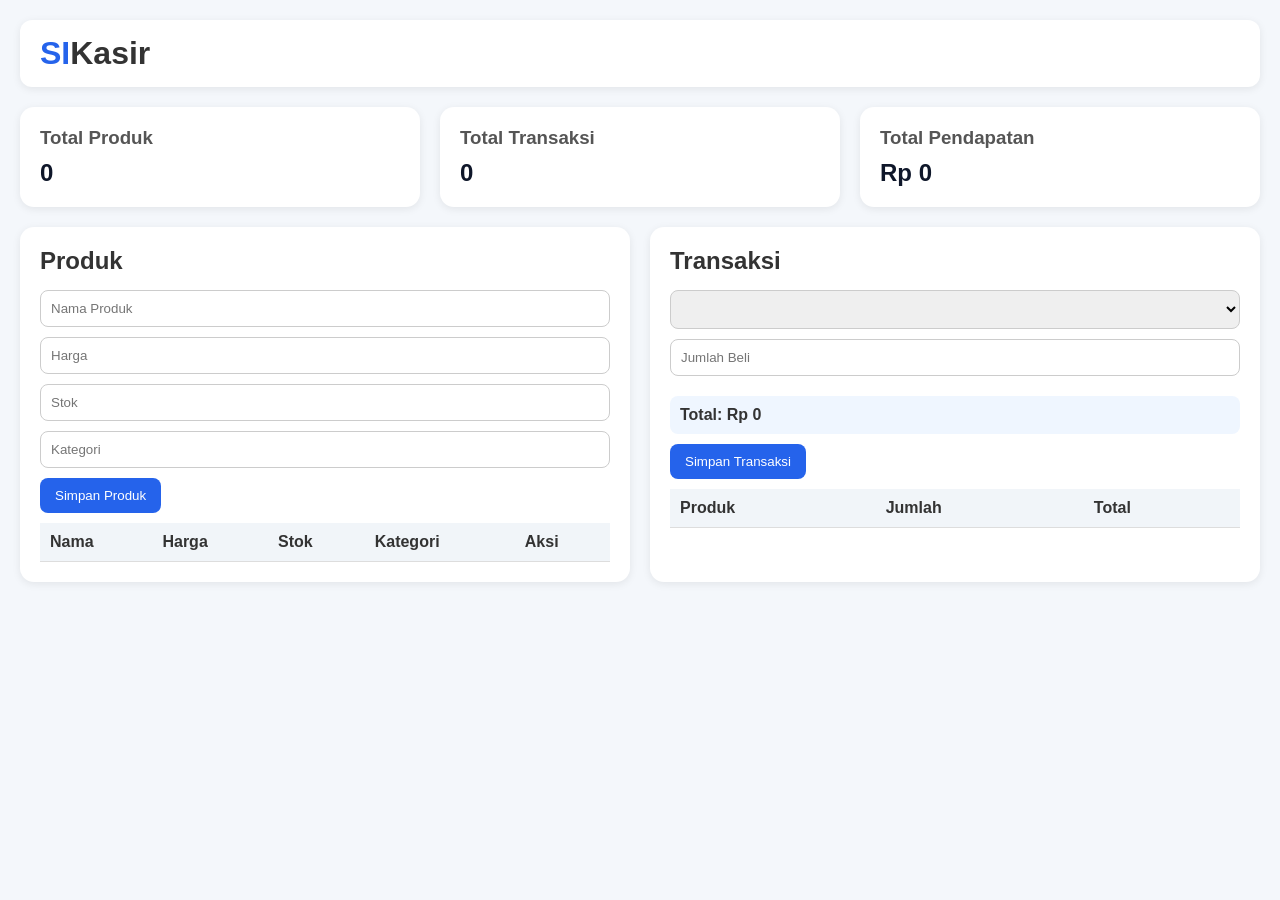
==== program.html @ 61249f34 "First Commit" ====
<!DOCTYPE html>
<html lang="id">
  <head>
    <meta charset="UTF-8" />
    <meta name="viewport" content="width=device-width, initial-scale=1.0"/>
    <title>Program SIKasir</title>
    <link rel="stylesheet" href="assets/style/style.css">
  </head>
<body>

<div class="main">

    <div class="navbar">
        <h1><span>SI</span>Kasir</h1>
    </div>

    <!-- DASHBOARD -->
    <div class="cards">

        <div class="card">
            <h3>Total Produk</h3>
            <p id="totalProduk">0</p>
        </div>

        <div class="card">
            <h3>Total Transaksi</h3>
            <p id="totalTransaksi">0</p>
        </div>

        <div class="card">
            <h3>Total Pendapatan</h3>
            <p id="totalPendapatan">Rp 0</p>
        </div>

    </div>

    <div class="container">

        <!-- FORM PRODUK -->
        <div class="box">
            <h2>Produk</h2>

            <input type="hidden" id="produkId">

            <input type="text" id="nama" placeholder="Nama Produk">

            <input type="number" id="harga" placeholder="Harga">

            <input type="number" id="stok" placeholder="Stok">

            <input type="text" id="kategori" placeholder="Kategori">

            <button class="btn-primary" onclick="simpanProduk()">
                Simpan Produk
            </button>

            <table>
                <thead>
                    <tr>
                        <th>Nama</th>
                        <th>Harga</th>
                        <th>Stok</th>
                        <th>Kategori</th>
                        <th>Aksi</th>
                    </tr>
                </thead>

                <tbody id="produkTable"></tbody>
            </table>
        </div>

        <!-- TRANSAKSI -->
        <div class="box">
            <h2>Transaksi</h2>

            <select id="pilihProduk"></select>

            <input type="number" id="jumlahBeli" placeholder="Jumlah Beli">

            <div class="total-box">
                Total: <span id="totalHarga">Rp 0</span>
            </div>

            <button class="btn-primary" onclick="tambahTransaksi()">
                Simpan Transaksi
            </button>

            <table>
                <thead>
                    <tr>
                        <th>Produk</th>
                        <th>Jumlah</th>
                        <th>Total</th>
                    </tr>
                </thead>

                <tbody id="transaksiTable"></tbody>
            </table>
        </div>

    </div>

</div>

<script src="assets/script/script.js"></script>

</body>
</html>
---- assets/style/style.css ----
*{
        margin:0;
        padding:0;
        box-sizing:border-box;
        font-family:Arial, Helvetica, sans-serif;
    }

    body{
        background:#f4f7fb;
        display:flex;
        min-height:100vh;
        color:#333;
    }

    /* MAIN */
    .main{
        width:100%;
        padding:20px;
    }

    .navbar{
        background:white;
        padding:15px 20px;
        border-radius:12px;
        box-shadow:0 2px 8px rgba(0,0,0,0.08);
        margin-bottom:20px;
    }

    .navbar h1{
        font-weight: 900;
    }

    .navbar span{
        color: #2563eb;
    }

    .cards{
        display:grid;
        grid-template-columns:repeat(auto-fit,minmax(220px,1fr));
        gap:20px;
        margin-bottom:20px;
    }

    .card{
        background:white;
        padding:20px;
        border-radius:14px;
        box-shadow:0 2px 8px rgba(0,0,0,0.08);
        transition:0.3s;
    }

    .card:hover{
        transform:translateY(-4px);
    }

    .card h3{
        margin-bottom:10px;
        color:#555;
    }

    .card p{
        font-size:24px;
        font-weight:bold;
        color:#0f172a;
    }

    .container{
        display:grid;
        grid-template-columns:1fr 1fr;
        gap:20px;
    }

    .box{
        background:white;
        padding:20px;
        border-radius:14px;
        box-shadow:0 2px 8px rgba(0,0,0,0.08);
    }

    h2{
        margin-bottom:15px;
    }

    input, select{
        width:100%;
        padding:10px;
        margin-bottom:10px;
        border:1px solid #ccc;
        border-radius:8px;
    }

    button{
        padding:10px 15px;
        border:none;
        border-radius:8px;
        cursor:pointer;
        transition:0.3s;
    }

    .btn-primary{
        background:#2563eb;
        color:white;
    }

    .btn-primary:hover{
        background:#1d4ed8;
    }

    .btn-warning{
        background:#f59e0b;
        color:white;
    }

    .btn-danger{
        background:#ef4444;
        color:white;
    }

    table{
        width:100%;
        border-collapse:collapse;
        margin-top:10px;
    }

    table th,
    table td{
        padding:10px;
        border-bottom:1px solid #ddd;
        text-align:left;
    }

    table th{
        background:#f1f5f9;
    }

    .total-box{
        background:#eff6ff;
        padding:10px;
        border-radius:8px;
        margin:10px 0;
        font-weight:bold;
    }

    @media(max-width:900px){

        .sidebar{
            position:relative;
            width:100%;
            height:auto;
        }

        body{
            flex-direction:column;
        }

        .main{
            margin-left:0;
        }

        .container{
            grid-template-columns:1fr;
        }
    }
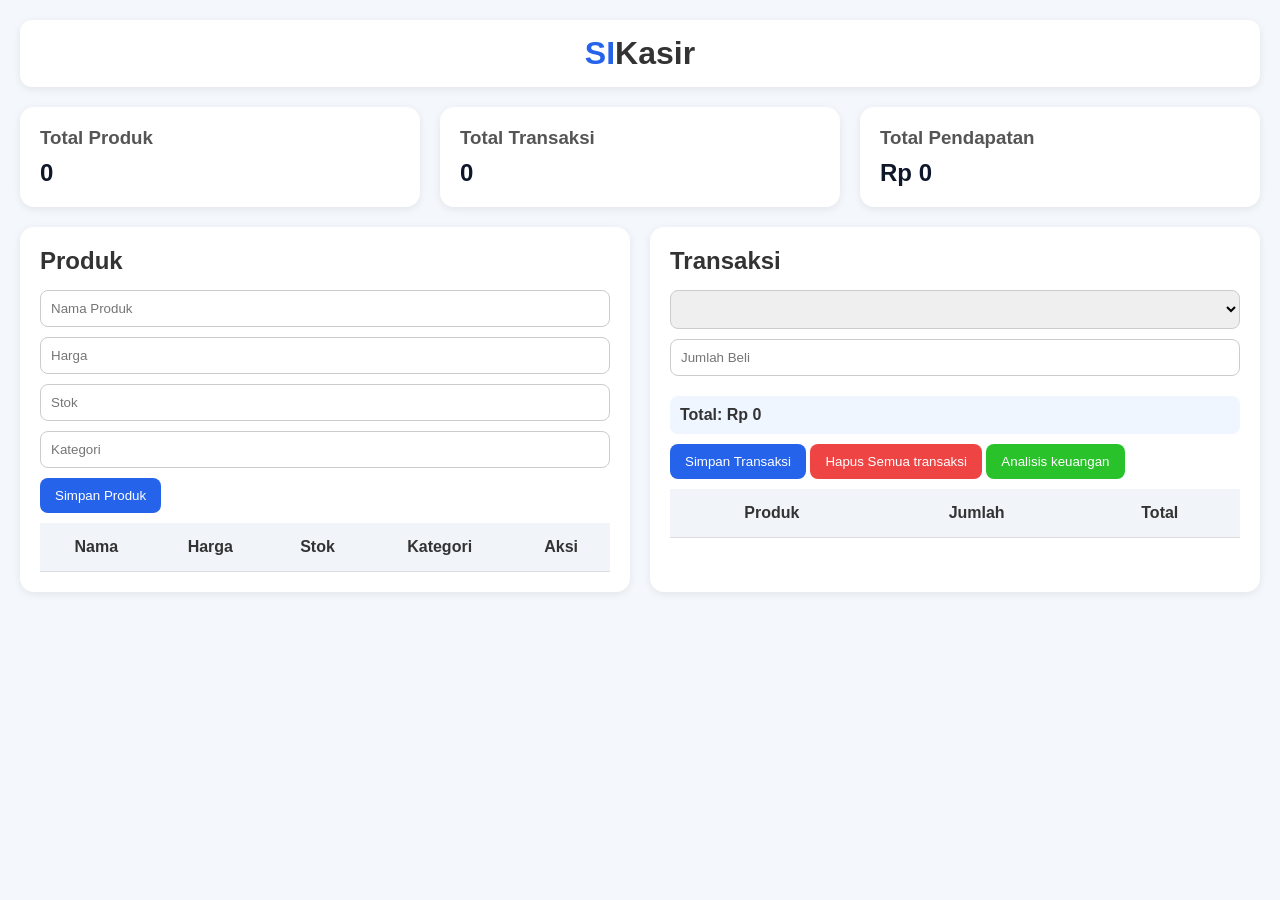
==== commit ebcb9638: "Second Commit" ====
--- a/program.html
+++ b/program.html
@@ -85,6 +85,16 @@
                 Simpan Transaksi
             </button>
 
+            <button class="btn-danger" onclick="hapusSemuaTransaksi()">
+                Hapus Semua transaksi
+            </button>
+
+            <a href="analytics.html">
+                <button class="btn-analytics">
+                    Analisis keuangan
+                </button>
+            </a>
+
             <table>
                 <thead>
                     <tr>
--- a/assets/style/style.css
+++ b/assets/style/style.css
@@ -28,6 +28,7 @@
 
     .navbar h1{
         font-weight: 900;
+        text-align: center;
     }
 
     .navbar span{
@@ -116,6 +117,11 @@
         color:white;
     }
 
+    .btn-analytics{
+        background-color: #2ac22a;
+        color: white;
+    }
+
     table{
         width:100%;
         border-collapse:collapse;
@@ -124,9 +130,8 @@
 
     table th,
     table td{
-        padding:10px;
+        padding:15px;
         border-bottom:1px solid #ddd;
-        text-align:left;
     }
 
     table th{
